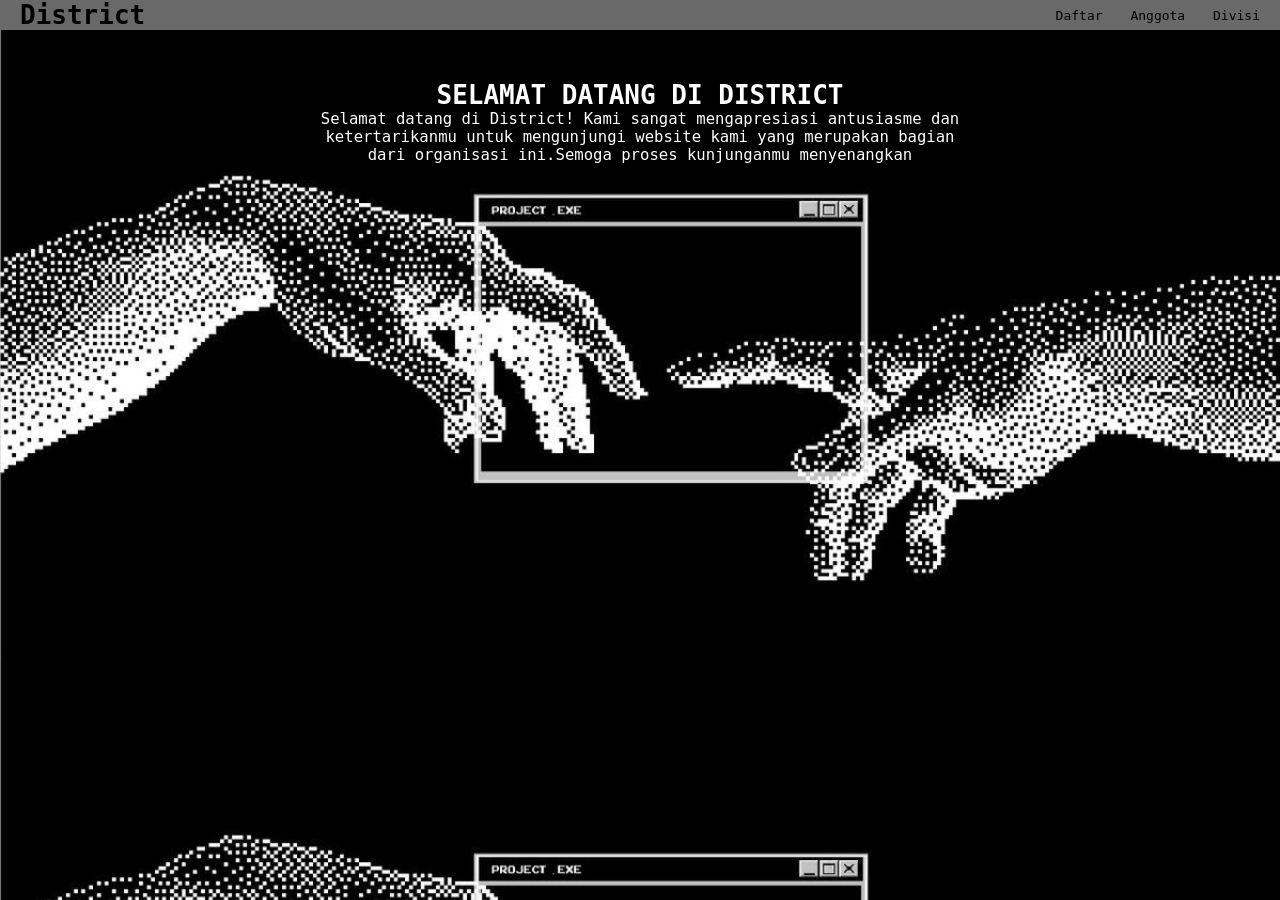
==== index.html @ 4cd57d7e "Add files via upload" ====
<!DOCTYPE html>
<html lang="en">
<head>
    <meta charset="UTF-8">
    <meta name="viewport" content="width=device-width, initial-scale=1.0">
    <title>FORMLULIR PENDAFTARAN</title>
    <link rel="stylesheet" href="style.css">
</head>
<body id="badan">
<nav class="navbar">
    <div><h1><strong><a href="">District</a></strong></h1></div>
    <ul>
        <li><a href="">Daftar</a></li>
        <li><a href="">Anggota</a></li>
        <li><a href="">Divisi</a></li>
    </ul>
</nav>

 <div class="sambutan">
    <h1>SELAMAT DATANG DI DISTRICT</h1>
    <p>Selamat datang di District! Kami sangat mengapresiasi
         antusiasme dan ketertarikanmu untuk mengunjungi website kami yang merupakan bagian 
         dari organisasi ini.Semoga proses kunjunganmu menyenangkan</p>
 </div>
</body>
</html>
---- style.css ----
* {
    margin: 0;
    padding: 0;
    box-sizing: border-box;
}

#badan{
    background-color: rgba(250, 245, 215, 0.849);
    background-image: url(wpp.jpg);
    background-size: cover;
    font-family: monospace;
}
#badan h1{
    font-size: xx-large;
}
.navbar{
    display: flex;
    justify-content: space-between;
   background-color:dimgray;
    align-items: center;
    font-family:monospace;
}
.navbar div h1 strong {
    font-size: xx-large;
    margin-left: 20px;
}
.navbar div h1 strong a {
text-decoration: none;
color: black;
}
.navbar ul li {
list-style: none;
display: inline;
margin-right: 20px;
text-decoration:none ;
}

.navbar ul li a {
text-decoration:none ;
color: black;
}
.navbar ul li a:hover {
    background-color: white;

}
.sambutan{
    width: 50%;
    margin: 50px auto;
    text-align: center;
    display: flex;
    flex-direction: column;
    justify-content: center;
    color: white;
}
.sambutan h1 {
font-size: xx-large;
}
.sambutan p {
font-size:larger;
}
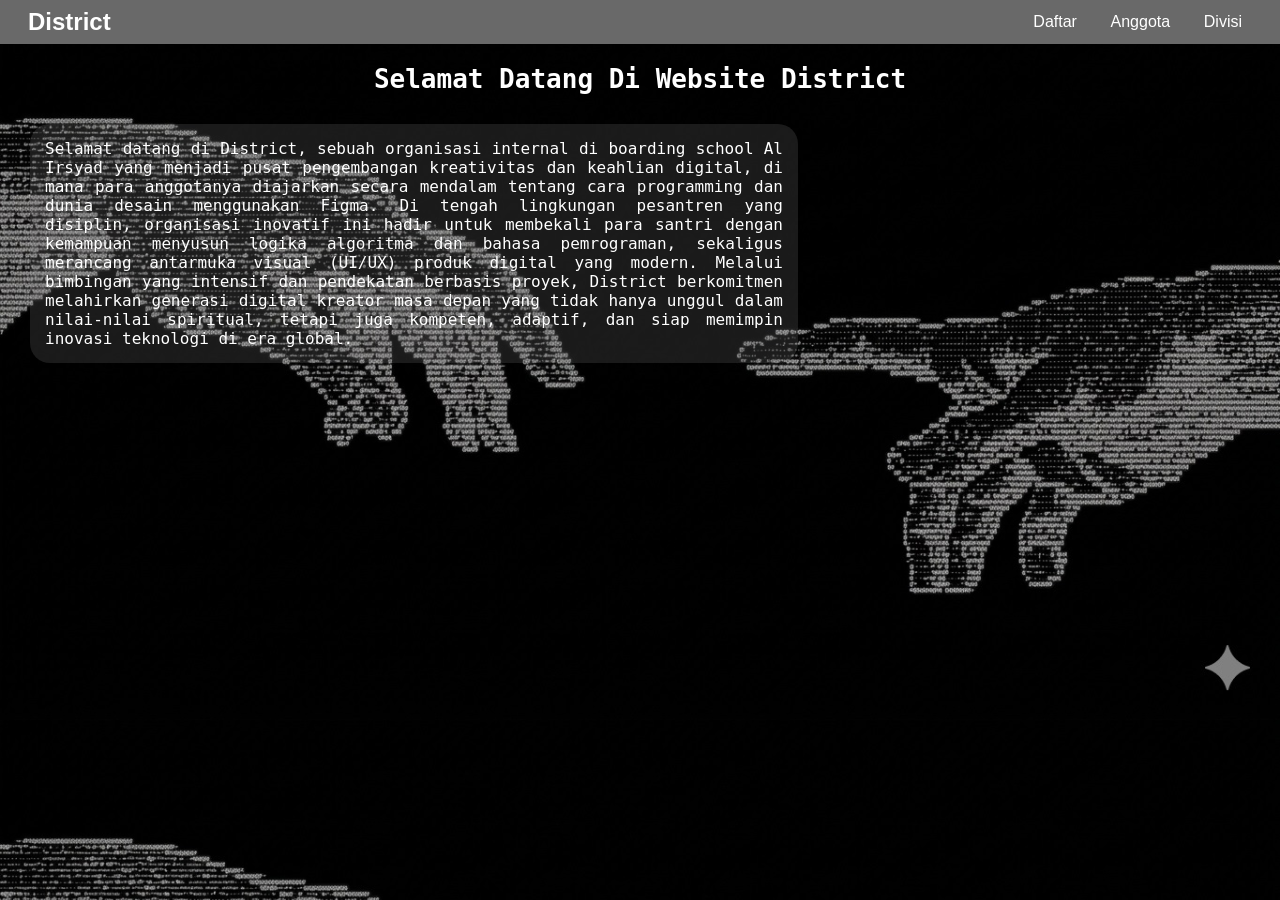
==== commit 08741819: "Add files via upload" ====
--- a/index.html
+++ b/index.html
@@ -8,19 +8,29 @@
 </head>
 <body id="badan">
 <nav class="navbar">
-    <div><h1><strong><a href="">District</a></strong></h1></div>
+    <div><h1><a href="">District</a></h1></div>
     <ul>
         <li><a href="">Daftar</a></li>
         <li><a href="">Anggota</a></li>
         <li><a href="">Divisi</a></li>
     </ul>
 </nav>
-
- <div class="sambutan">
-    <h1>SELAMAT DATANG DI DISTRICT</h1>
-    <p>Selamat datang di District! Kami sangat mengapresiasi
-         antusiasme dan ketertarikanmu untuk mengunjungi website kami yang merupakan bagian 
-         dari organisasi ini.Semoga proses kunjunganmu menyenangkan</p>
- </div>
+    <h1>Selamat Datang Di Website District</h1>
+ <main>
+    <p>Selamat datang di District, sebuah organisasi 
+        internal di boarding school Al Irsyad yang menjadi 
+        pusat pengembangan kreativitas dan keahlian digital, 
+        di mana para anggotanya diajarkan secara mendalam tentang
+        cara programming dan dunia desain menggunakan Figma. Di tengah
+        lingkungan pesantren yang disiplin, organisasi 
+        inovatif ini hadir untuk membekali para santri dengan 
+        kemampuan menyusun logika algoritma dan bahasa pemrograman,
+        sekaligus merancang antarmuka visual (UI/UX) produk 
+        digital yang modern. Melalui bimbingan yang intensif dan 
+        pendekatan berbasis proyek, District berkomitmen melahirkan
+        generasi digital kreator masa depan yang tidak hanya
+        unggul dalam nilai-nilai spiritual, tetapi juga kompeten,
+        adaptif, dan siap memimpin inovasi teknologi di era global.</p>
+ </main>
 </body>
 </html>
--- a/style.css
+++ b/style.css
@@ -2,46 +2,38 @@
     margin: 0;
     padding: 0;
     box-sizing: border-box;
-}
-
-#badan{
-    background-color: rgba(250, 245, 215, 0.849);
-    background-image: url(wpp.jpg);
-    background-size: cover;
-    font-family: monospace;
-}
-#badan h1{
-    font-size: xx-large;
 }
 .navbar{
     display: flex;
     justify-content: space-between;
    background-color:dimgray;
     align-items: center;
-    font-family:monospace;
+    font-family:Arial, Helvetica, sans-serif;
+    padding: 8px;
+    font-size:small;
 }
-.navbar div h1 strong {
+.navbar div h1 {
     font-size: xx-large;
     margin-left: 20px;
+    font-size:x-large;
 }
-.navbar div h1 strong a {
+.navbar div h1 a {
 text-decoration: none;
-color: black;
+color: white;
 }
 .navbar ul li {
 list-style: none;
 display: inline;
-margin-right: 20px;
+margin-right: 30px;
 text-decoration:none ;
 }
-
 .navbar ul li a {
 text-decoration:none ;
-color: black;
+color: white;
+font-size: medium;
 }
 .navbar ul li a:hover {
-    background-color: white;
-
+    background-color: black;
 }
 .sambutan{
     width: 50%;
@@ -57,4 +49,30 @@
 }
 .sambutan p {
 font-size:larger;
+}
+#badan{
+    background-image: url(bcg2.jpg);
+    background-size: cover;
+    font-family: monospace;
+    display: flex;
+    flex-direction: column;
+}
+#badan main {
+ width: 60%;
+ margin: 30px;
+ height: 80%;
+ background-color:rgb(131, 131, 131, 0.2);
+ padding: 15px;
+ border-radius: 20px;
+}
+#badan main p {
+text-align: justify;
+color: white;
+font-size: large;
+}
+#badan > h1 {
+text-align: center;
+    color: white;
+    font-size: xx-large;
+    margin-top: 20px;
 }
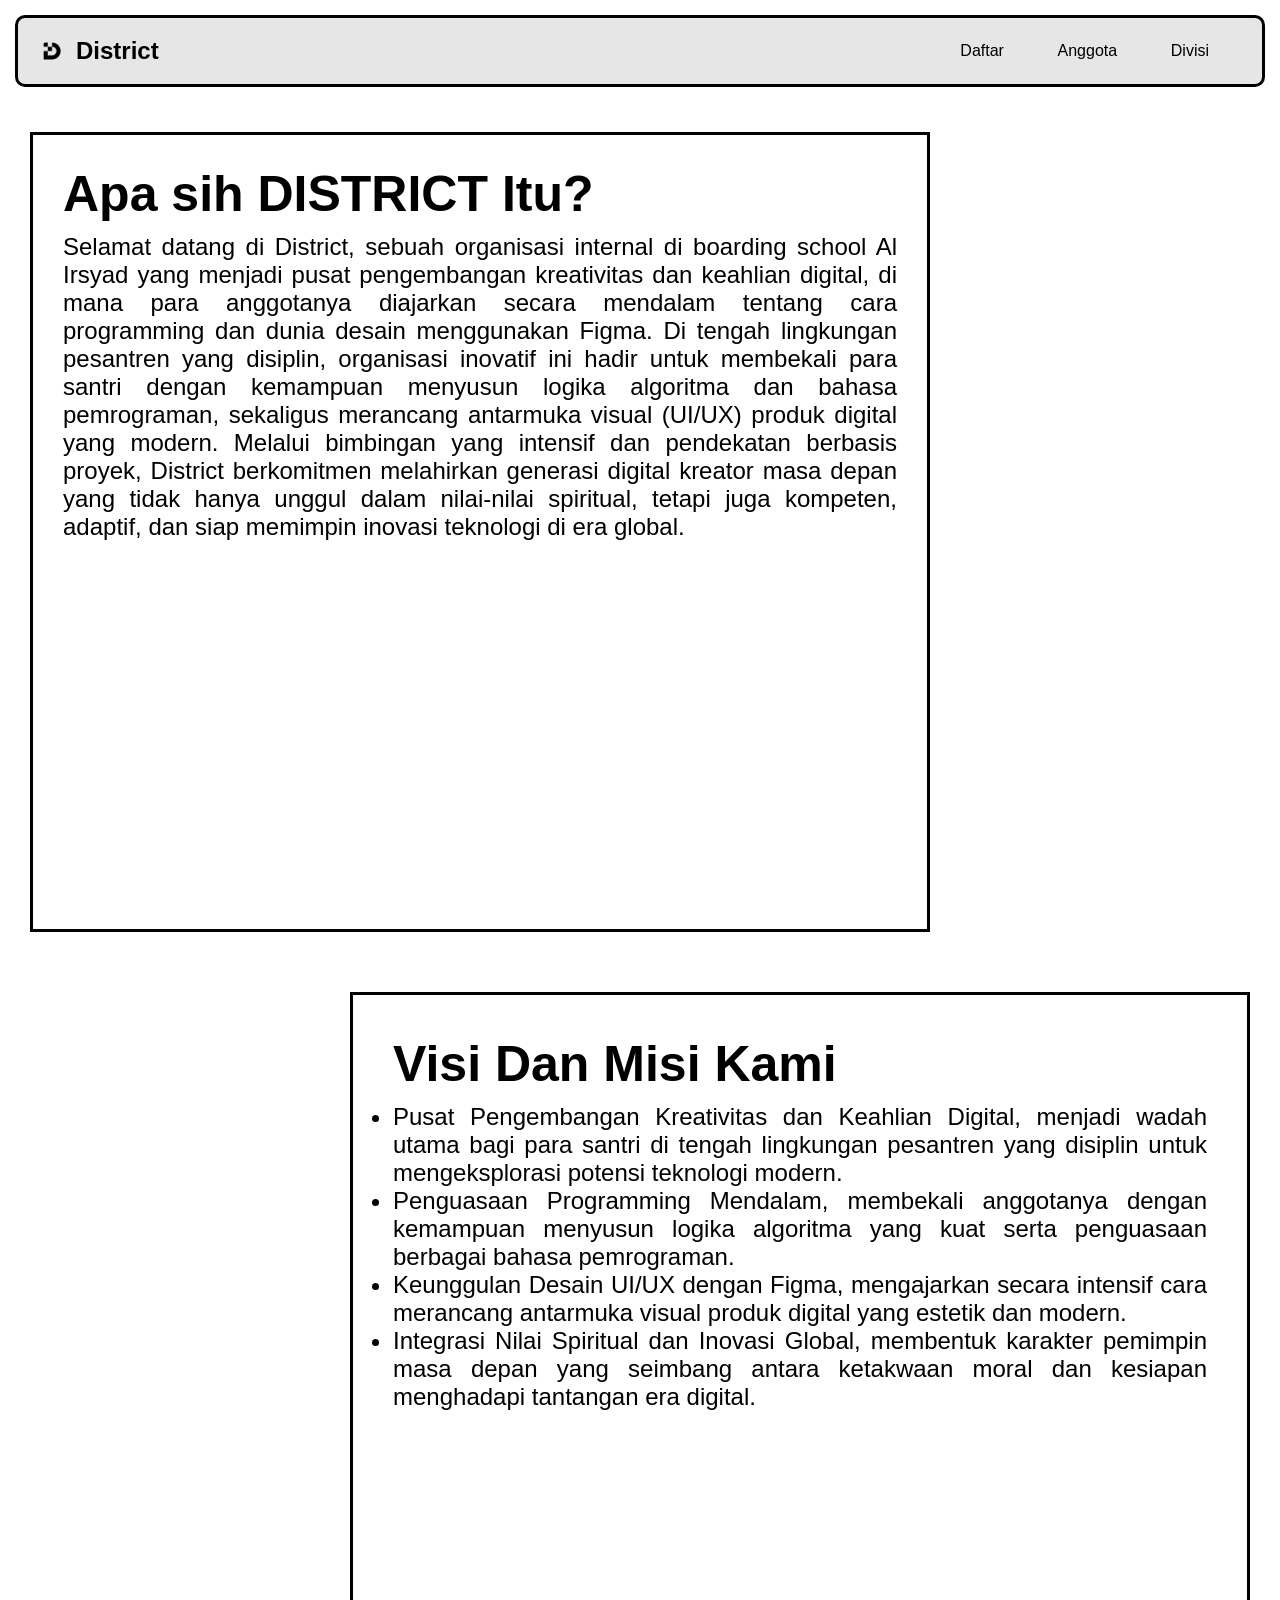
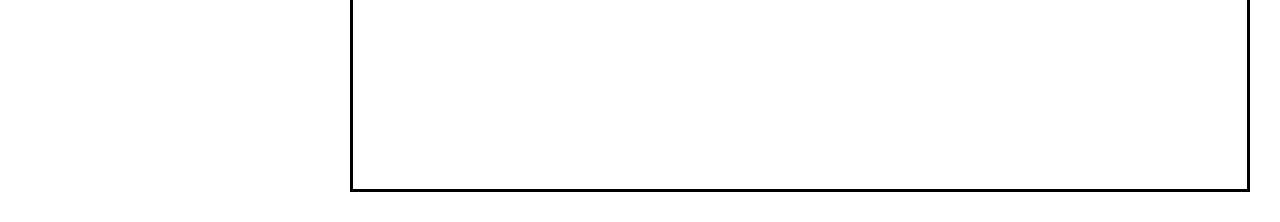
==== commit 53d1532e: "Add files via upload" ====
--- a/index.html
+++ b/index.html
@@ -8,29 +8,44 @@
 </head>
 <body id="badan">
 <nav class="navbar">
-    <div><h1><a href="">District</a></h1></div>
+    <div>
+        <img src="logo.png" alt="">
+        <h1><a href="">District</a></h1>
+    </div>
     <ul>
         <li><a href="">Daftar</a></li>
         <li><a href="">Anggota</a></li>
         <li><a href="">Divisi</a></li>
     </ul>
 </nav>
-    <h1>Selamat Datang Di Website District</h1>
- <main>
-    <p>Selamat datang di District, sebuah organisasi 
-        internal di boarding school Al Irsyad yang menjadi 
-        pusat pengembangan kreativitas dan keahlian digital, 
-        di mana para anggotanya diajarkan secara mendalam tentang
-        cara programming dan dunia desain menggunakan Figma. Di tengah
-        lingkungan pesantren yang disiplin, organisasi 
-        inovatif ini hadir untuk membekali para santri dengan 
-        kemampuan menyusun logika algoritma dan bahasa pemrograman,
-        sekaligus merancang antarmuka visual (UI/UX) produk 
-        digital yang modern. Melalui bimbingan yang intensif dan 
-        pendekatan berbasis proyek, District berkomitmen melahirkan
-        generasi digital kreator masa depan yang tidak hanya
-        unggul dalam nilai-nilai spiritual, tetapi juga kompeten,
-        adaptif, dan siap memimpin inovasi teknologi di era global.</p>
- </main>
+<div class="sambutan">
+    <h1>Apa sih DISTRICT Itu?</h1>
+    <p>Selamat datang di District, sebuah organisasi internal di boarding school
+    Al Irsyad yang menjadi pusat pengembangan kreativitas dan keahlian digital,
+    di mana para anggotanya diajarkan secara mendalam tentang cara programming
+    dan dunia desain menggunakan Figma. Di tengah lingkungan pesantren yang disiplin,
+    organisasi inovatif ini hadir untuk membekali para santri dengan kemampuan
+    menyusun logika algoritma dan bahasa pemrograman, sekaligus merancang
+    antarmuka visual (UI/UX) produk digital yang modern. Melalui bimbingan
+    yang intensif dan pendekatan berbasis proyek, District berkomitmen melahirkan
+    generasi digital kreator masa depan yang tidak hanya unggul dalam nilai-nilai 
+    spiritual, tetapi juga kompeten, adaptif, dan siap memimpin inovasi teknologi di era global.</p>
+</div>
+<div class="visi">
+    <h1>Visi Dan Misi Kami</h1>
+    <ul>
+        <li>Pusat Pengembangan Kreativitas dan Keahlian Digital,
+        menjadi wadah utama bagi para santri di tengah lingkungan
+        pesantren yang disiplin untuk mengeksplorasi potensi teknologi modern.</li>
+        <li>Penguasaan Programming Mendalam, membekali anggotanya dengan
+        kemampuan menyusun logika algoritma yang kuat serta
+        penguasaan berbagai bahasa pemrograman.</li>
+        <li>Keunggulan Desain UI/UX dengan Figma, mengajarkan secara
+        intensif cara merancang antarmuka visual produk digital yang estetik dan modern.</li>
+        <li> Integrasi Nilai Spiritual dan Inovasi Global,
+        membentuk karakter pemimpin masa depan yang seimbang antara
+        ketakwaan moral dan kesiapan menghadapi tantangan era digital.</li>
+    </ul>
+</div>
 </body>
 </html>
--- a/style.css
+++ b/style.css
@@ -3,76 +3,88 @@
     padding: 0;
     box-sizing: border-box;
 }
+#badan{
+    display: flex;
+    flex-direction: column;
+}
 .navbar{
     display: flex;
     justify-content: space-between;
-   background-color:dimgray;
+    background-color:rgba(131, 131, 131, 0.2);
     align-items: center;
     font-family:Arial, Helvetica, sans-serif;
     padding: 8px;
     font-size:small;
+    margin: 15px;
+    border-radius: 10px;
+    border-style: solid;
+}
+.navbar div {
+    display: flex;
+    align-items: center;
 }
 .navbar div h1 {
     font-size: xx-large;
-    margin-left: 20px;
+    margin-left:0;
     font-size:x-large;
+}
+.navbar div img{
+    height: 50px;
+    width: 50px;
 }
 .navbar div h1 a {
 text-decoration: none;
-color: white;
+color: black;
 }
 .navbar ul li {
 list-style: none;
 display: inline;
-margin-right: 30px;
+margin-right: 40px;
 text-decoration:none ;
 }
 .navbar ul li a {
 text-decoration:none ;
-color: white;
+color: black;
 font-size: medium;
+padding: 5px;
 }
 .navbar ul li a:hover {
-    background-color: black;
+    border-style: solid;
+    border-radius: 10px;
 }
 .sambutan{
-    width: 50%;
-    margin: 50px auto;
-    text-align: center;
+    width: 900px;
+    margin: 30px;
+    border-style: solid;
+    padding: 30px;
     display: flex;
     flex-direction: column;
-    justify-content: center;
-    color: white;
+    font-family: Arial, Helvetica, sans-serif;
+    height: 800px;
 }
-.sambutan h1 {
-font-size: xx-large;
+.sambutan h1{
+    font-size: 50px;
+    padding-bottom: 10px;
 }
-.sambutan p {
-font-size:larger;
+.sambutan p{
+    font-size: x-large;
+    text-align: justify;
 }
-#badan{
-    background-image: url(bcg2.jpg);
-    background-size: cover;
-    font-family: monospace;
-    display: flex;
-    flex-direction: column;
+.visi{
+    border-style: solid;
+    padding: 40px;
+    width: 900px;
+    height: 800px;
+    margin: 30px;
+    align-self: flex-end;
+    font-family: Arial, Helvetica, sans-serif;
 }
-#badan main {
- width: 60%;
- margin: 30px;
- height: 80%;
- background-color:rgb(131, 131, 131, 0.2);
- padding: 15px;
- border-radius: 20px;
+.visi h1{
+  font-size: 50px;
+    padding-bottom: 10px;
 }
-#badan main p {
-text-align: justify;
-color: white;
-font-size: large;
+.visi ul{
+    font-size: x-large;
+    text-align: justify;
 }
-#badan > h1 {
-text-align: center;
-    color: white;
-    font-size: xx-large;
-    margin-top: 20px;
-}+
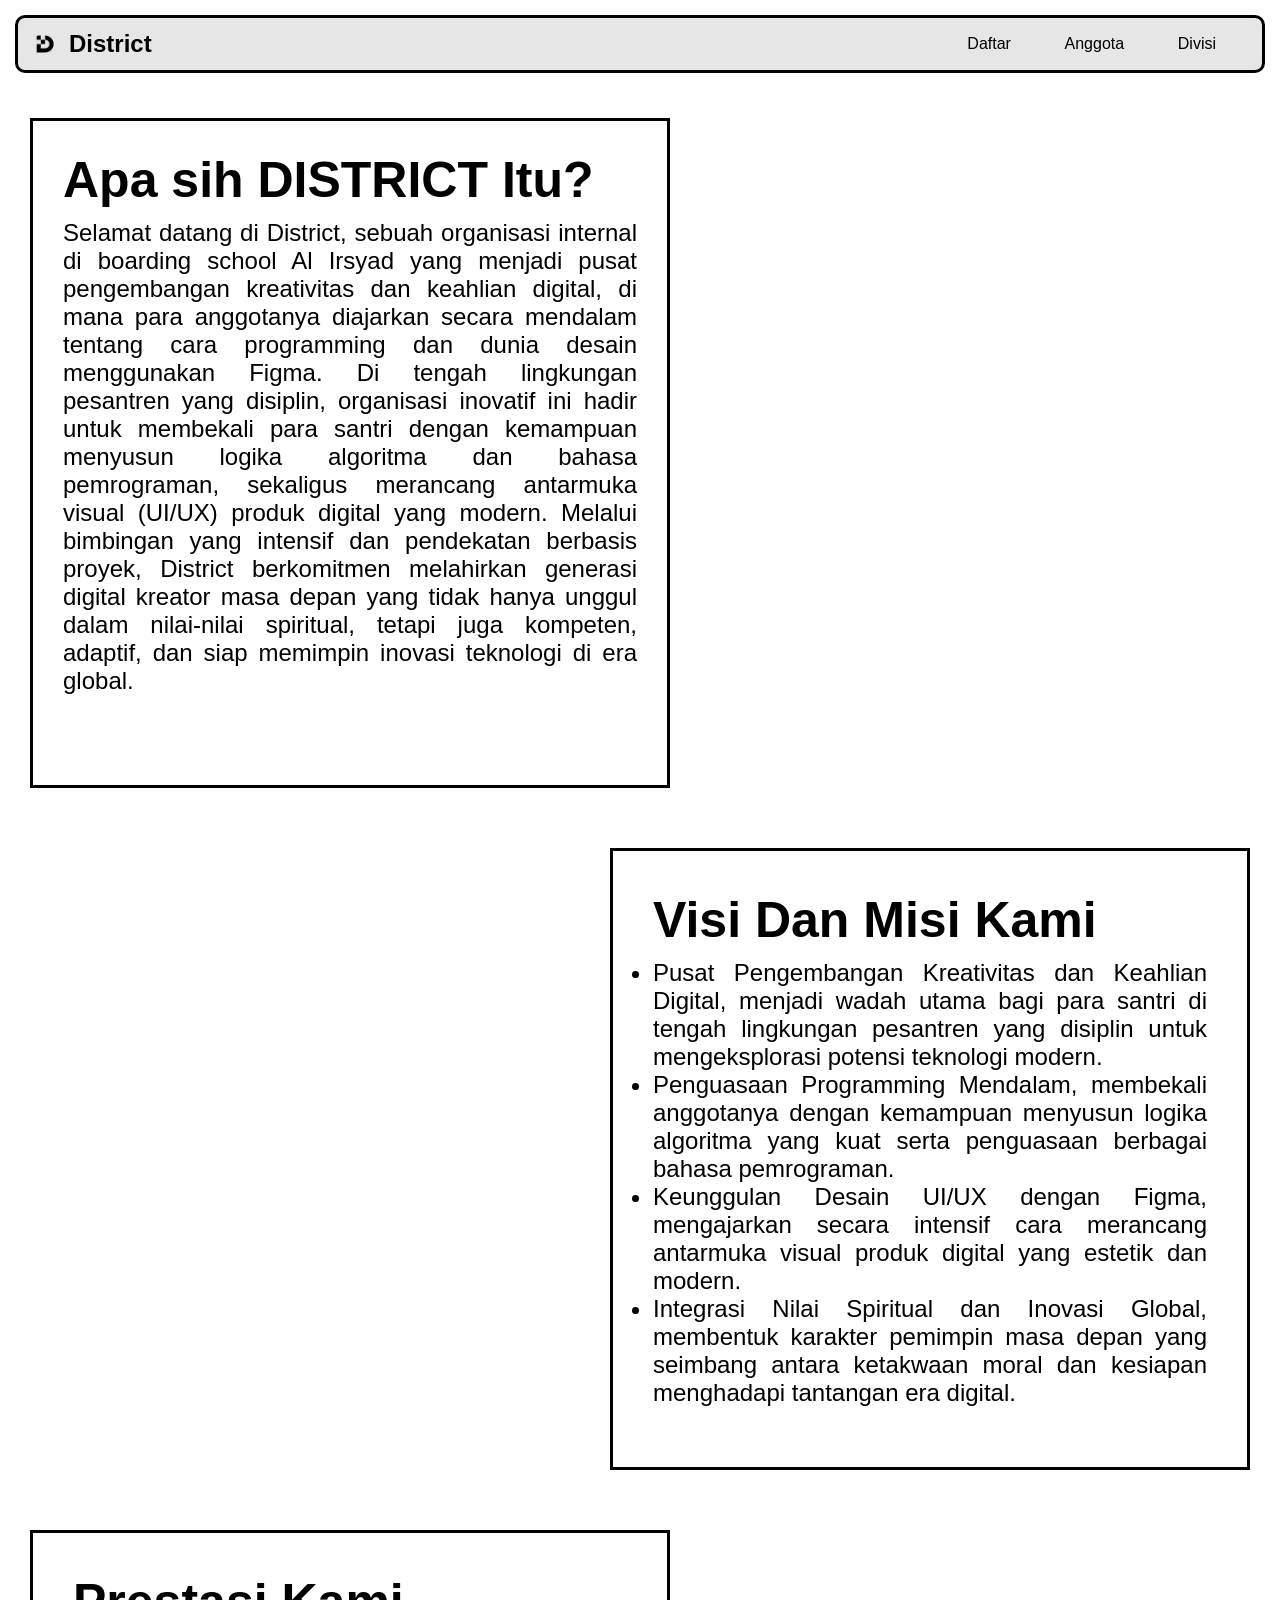
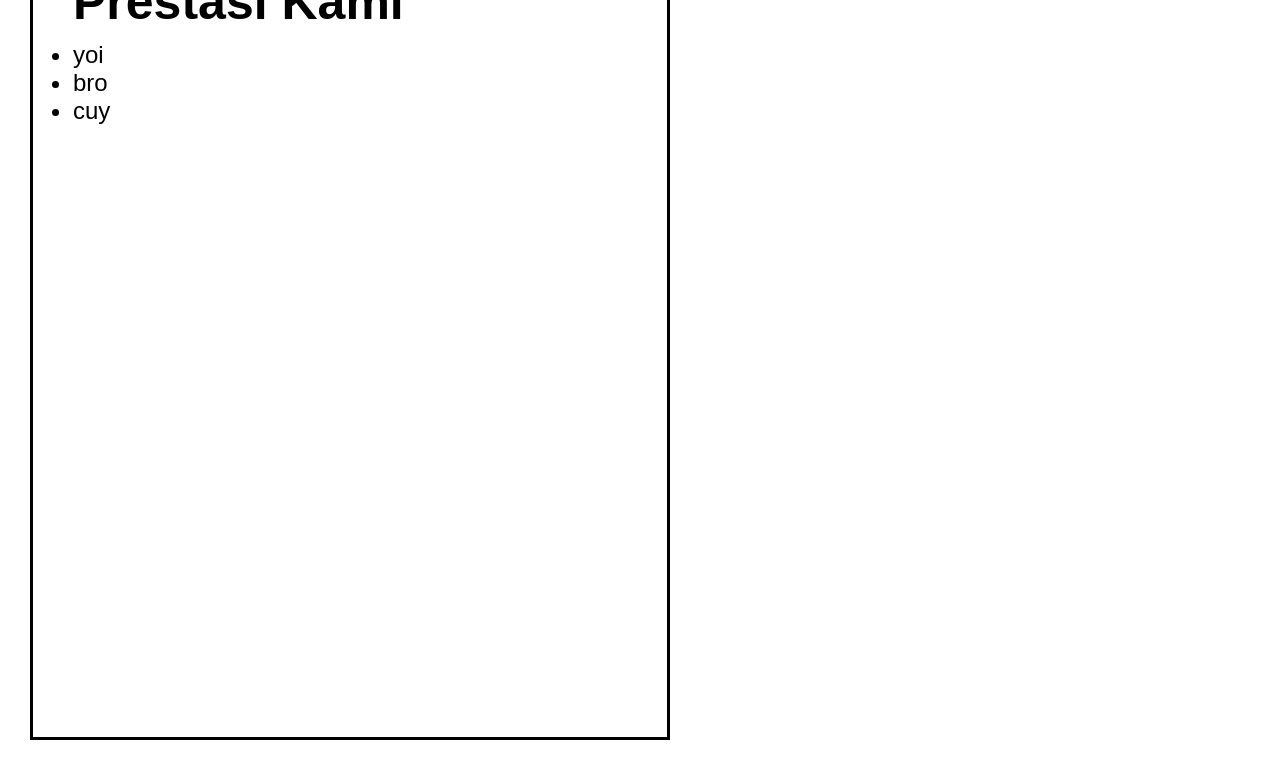
==== commit 16cca8d3: "Add files via upload" ====
--- a/index.html
+++ b/index.html
@@ -3,7 +3,7 @@
 <head>
     <meta charset="UTF-8">
     <meta name="viewport" content="width=device-width, initial-scale=1.0">
-    <title>FORMLULIR PENDAFTARAN</title>
+    <title>Website District</title>
     <link rel="stylesheet" href="style.css">
 </head>
 <body id="badan">
@@ -13,7 +13,7 @@
         <h1><a href="">District</a></h1>
     </div>
     <ul>
-        <li><a href="">Daftar</a></li>
+        <li><a href="daftar.html">Daftar</a></li>
         <li><a href="">Anggota</a></li>
         <li><a href="">Divisi</a></li>
     </ul>
@@ -47,5 +47,13 @@
         ketakwaan moral dan kesiapan menghadapi tantangan era digital.</li>
     </ul>
 </div>
+<div class="prestasi">
+    <h1>Prestasi Kami</h1>
+<ul>
+    <li>yoi</li>
+    <li>bro</li>
+    <li>cuy</li>
+</ul>
+</div>
 </body>
 </html>
--- a/style.css
+++ b/style.css
@@ -13,7 +13,7 @@
     background-color:rgba(131, 131, 131, 0.2);
     align-items: center;
     font-family:Arial, Helvetica, sans-serif;
-    padding: 8px;
+    padding: 1px;
     font-size:small;
     margin: 15px;
     border-radius: 10px;
@@ -53,14 +53,14 @@
     border-radius: 10px;
 }
 .sambutan{
-    width: 900px;
+    width: 50%;
     margin: 30px;
     border-style: solid;
     padding: 30px;
+    padding-bottom: 90px;
     display: flex;
     flex-direction: column;
     font-family: Arial, Helvetica, sans-serif;
-    height: 800px;
 }
 .sambutan h1{
     font-size: 50px;
@@ -73,11 +73,12 @@
 .visi{
     border-style: solid;
     padding: 40px;
-    width: 900px;
-    height: 800px;
+    width: 50%;
     margin: 30px;
     align-self: flex-end;
+    border-style: solid;
     font-family: Arial, Helvetica, sans-serif;
+    padding-bottom: 60px;
 }
 .visi h1{
   font-size: 50px;
@@ -87,4 +88,20 @@
     font-size: x-large;
     text-align: justify;
 }
-
+.prestasi{
+    border-style: solid;
+    padding: 40px;
+    width: 50%;
+    min-height: 90vh;
+    margin: 30px;
+    font-family: Arial, Helvetica, sans-serif;
+    padding-bottom: 70px;
+}
+.prestasi h1{
+    font-size: 50px;
+    padding-bottom: 10px;
+}
+.prestasi ul{
+    font-size: x-large;
+    text-align: justify;
+}
